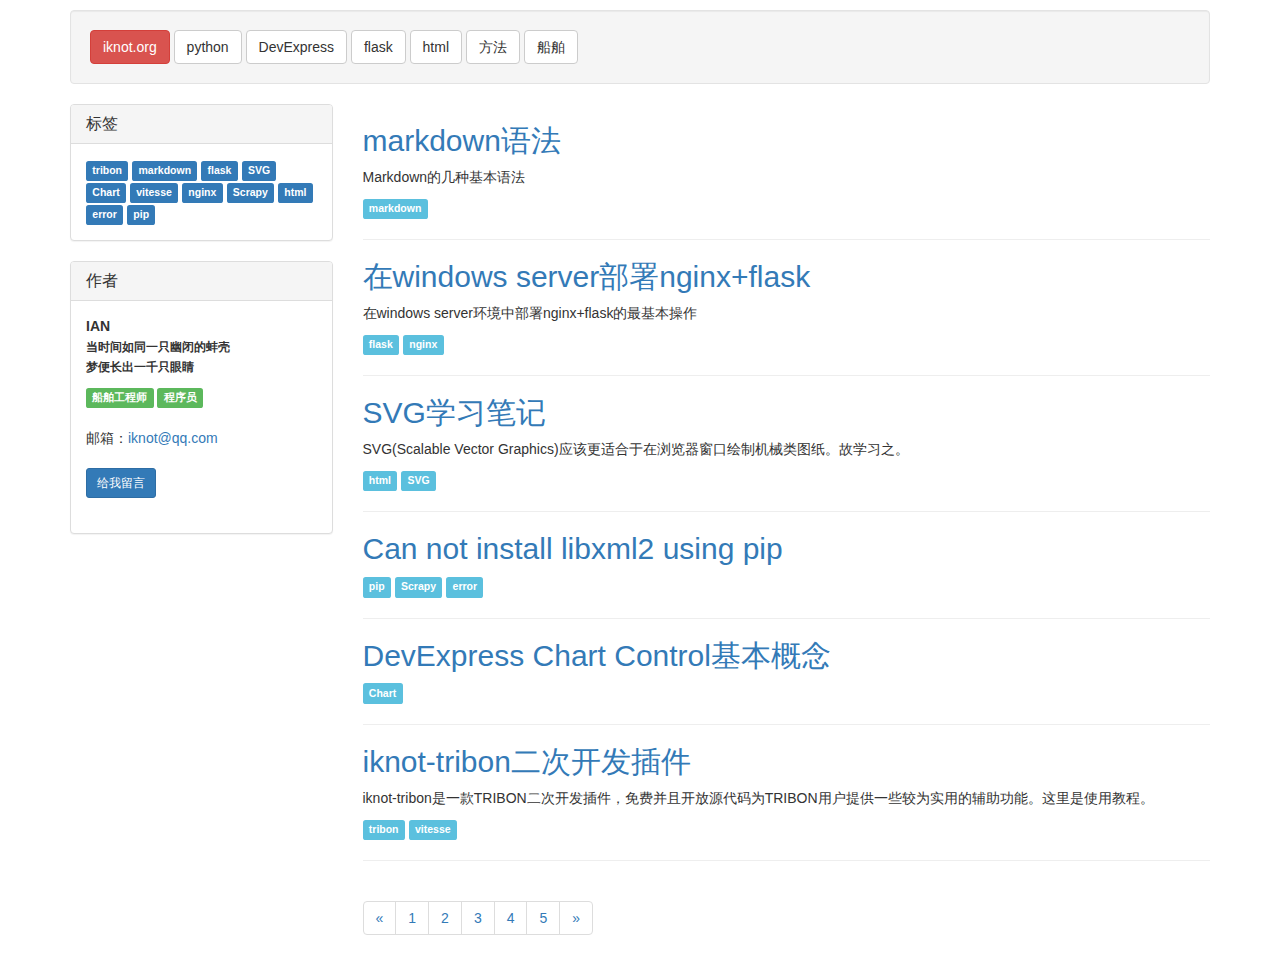
==== index.html @ b97c4287 "blog" ====
<!DOCTYPE html>
<html lang="en">

<head>
  <meta charset="UTF-8">
  <title>post</title>
  <link rel="stylesheet" href="/pygments.css">
  <link rel="stylesheet" href="/static/bootstrap.css">
  <script src="/static/jquery.js"></script>
  <script src="/static/bootstrap.js"></script>
  <link rel="stylesheet" href="/static/blog.css">
</head>

<body>
  <div style="width:800;">
    <div class="container">
      
<div class="row">
    <div class="col-md-12" style="margin-top:10px;">
        <div class="well">
            <a class="btn btn-danger" href="/" role="button">iknot.org</a>
            
            <a class="btn btn-default" href="#" role="button">python</a>
            
            <a class="btn btn-default" href="#" role="button">DevExpress</a>
            
            <a class="btn btn-default" href="#" role="button">flask</a>
            
            <a class="btn btn-default" href="#" role="button">html</a>
            
            <a class="btn btn-default" href="#" role="button">方法</a>
            
            <a class="btn btn-default" href="#" role="button">船舶</a>
            
        </div>
    </div>
  <div class="col-md-3">
    <div class="panel panel-default">
      <div class="panel-heading">
        <h3 class="panel-title">标签</h3>
      </div>
      <div class="panel-body">
        
        <span class="label label-primary">tribon</span>
        
        <span class="label label-primary">markdown</span>
        
        <span class="label label-primary">flask</span>
        
        <span class="label label-primary">SVG</span>
        
        <span class="label label-primary">Chart</span>
        
        <span class="label label-primary">vitesse</span>
        
        <span class="label label-primary">nginx</span>
        
        <span class="label label-primary">Scrapy</span>
        
        <span class="label label-primary">html</span>
        
        <span class="label label-primary">error</span>
        
        <span class="label label-primary">pip</span>
        
      </div>
    </div>
    <div class="panel panel-default">
      <div class="panel-heading">
        <h3 class="panel-title">作者</h3>
      </div>
      <div class="panel-body">
          <address>
            <strong>IAN</strong><br>
            <p>
                <strong><small>当时间如同一只幽闭的蚌壳</small></strong><br>
                <strong><small>梦便长出一千只眼睛</small></strong>
            </p>

            <span class="label label-success">船舶工程师</span>
            <span class="label label-success">程序员</span>
            <br>
            <div style="margin-top:20px;">邮箱：<a href="mailto:#">iknot@qq.com</a></div>
            <div style="margin-top:20px;">
                <a class="btn btn-primary btn-sm" href="/blog/comment" role="button">给我留言</a>
            </div>

          </address>
      </div>
    </div>
  </div>
  <div class="col-md-9">
    
    <a href="/markdown/" role="button">
    <h2>markdown语法</h2></a>
    <p>Markdown的几种基本语法</p>

    <span class="label label-warning"></span>
    
    <span class="label label-info">markdown</span>
    
    <hr/>
    
    <a href="/flask/windows_nginx_flup_flask/" role="button">
    <h2>在windows server部署nginx+flask</h2></a>
    <p>在windows server环境中部署nginx+flask的最基本操作</p>

    <span class="label label-warning"></span>
    
    <span class="label label-info">flask</span>
    
    <span class="label label-info">nginx</span>
    
    <hr/>
    
    <a href="/html/learn_svg/" role="button">
    <h2>SVG学习笔记</h2></a>
    <p>SVG(Scalable Vector Graphics)应该更适合于在浏览器窗口绘制机械类图纸。故学习之。</p>

    <span class="label label-warning"></span>
    
    <span class="label label-info">html</span>
    
    <span class="label label-info">SVG</span>
    
    <hr/>
    
    <a href="/p20160120-pip-error/" role="button">
    <h2>Can not install libxml2 using pip</h2></a>
    <p></p>

    <span class="label label-warning"></span>
    
    <span class="label label-info">pip</span>
    
    <span class="label label-info">Scrapy</span>
    
    <span class="label label-info">error</span>
    
    <hr/>
    
    <a href="/DevExpress-charts-fundamental/" role="button">
    <h2>DevExpress Chart Control基本概念</h2></a>
    <p></p>

    <span class="label label-warning"></span>
    
    <span class="label label-info">Chart</span>
    
    <hr/>
    
    <a href="/tribon/iknot_for_tribon/" role="button">
    <h2>iknot-tribon二次开发插件</h2></a>
    <p>iknot-tribon是一款TRIBON二次开发插件，免费并且开放源代码为TRIBON用户提供一些较为实用的辅助功能。这里是使用教程。</p>

    <span class="label label-warning"></span>
    
    <span class="label label-info">tribon</span>
    
    <span class="label label-info">vitesse</span>
    
    <hr/>
    
    <nav>
     <ul class="pagination">
       <li>
         <a href="#" aria-label="Previous">
           <span aria-hidden="true">&laquo;</span>
         </a>
       </li>
       <li><a href="#">1</a></li>
       <li><a href="#">2</a></li>
       <li><a href="#">3</a></li>
       <li><a href="#">4</a></li>
       <li><a href="#">5</a></li>
       <li>
         <a href="#" aria-label="Next">
           <span aria-hidden="true">&raquo;</span>
         </a>
       </li>
     </ul>
    </nav>
  </div>
</div>


    </div>
  </div>


</body>

</html>
---- pygments.css ----
.codehilite .hll { background-color: #ffffcc }
.codehilite  { background: #f8f8f8; }
.codehilite .c { color: #8f5902; font-style: italic } /* Comment */
.codehilite .err { color: #a40000; border: 1px solid #ef2929 } /* Error */
.codehilite .g { color: #000000 } /* Generic */
.codehilite .k { color: #204a87; font-weight: bold } /* Keyword */
.codehilite .l { color: #000000 } /* Literal */
.codehilite .n { color: #000000 } /* Name */
.codehilite .o { color: #ce5c00; font-weight: bold } /* Operator */
.codehilite .x { color: #000000 } /* Other */
.codehilite .p { color: #000000; font-weight: bold } /* Punctuation */
.codehilite .ch { color: #8f5902; font-style: italic } /* Comment.Hashbang */
.codehilite .cm { color: #8f5902; font-style: italic } /* Comment.Multiline */
.codehilite .cp { color: #8f5902; font-style: italic } /* Comment.Preproc */
.codehilite .cpf { color: #8f5902; font-style: italic } /* Comment.PreprocFile */
.codehilite .c1 { color: #8f5902; font-style: italic } /* Comment.Single */
.codehilite .cs { color: #8f5902; font-style: italic } /* Comment.Special */
.codehilite .gd { color: #a40000 } /* Generic.Deleted */
.codehilite .ge { color: #000000; font-style: italic } /* Generic.Emph */
.codehilite .gr { color: #ef2929 } /* Generic.Error */
.codehilite .gh { color: #000080; font-weight: bold } /* Generic.Heading */
.codehilite .gi { color: #00A000 } /* Generic.Inserted */
.codehilite .go { color: #000000; font-style: italic } /* Generic.Output */
.codehilite .gp { color: #8f5902 } /* Generic.Prompt */
.codehilite .gs { color: #000000; font-weight: bold } /* Generic.Strong */
.codehilite .gu { color: #800080; font-weight: bold } /* Generic.Subheading */
.codehilite .gt { color: #a40000; font-weight: bold } /* Generic.Traceback */
.codehilite .kc { color: #204a87; font-weight: bold } /* Keyword.Constant */
.codehilite .kd { color: #204a87; font-weight: bold } /* Keyword.Declaration */
.codehilite .kn { color: #204a87; font-weight: bold } /* Keyword.Namespace */
.codehilite .kp { color: #204a87; font-weight: bold } /* Keyword.Pseudo */
.codehilite .kr { color: #204a87; font-weight: bold } /* Keyword.Reserved */
.codehilite .kt { color: #204a87; font-weight: bold } /* Keyword.Type */
.codehilite .ld { color: #000000 } /* Literal.Date */
.codehilite .m { color: #0000cf; font-weight: bold } /* Literal.Number */
.codehilite .s { color: #4e9a06 } /* Literal.String */
.codehilite .na { color: #c4a000 } /* Name.Attribute */
.codehilite .nb { color: #204a87 } /* Name.Builtin */
.codehilite .nc { color: #000000 } /* Name.Class */
.codehilite .no { color: #000000 } /* Name.Constant */
.codehilite .nd { color: #5c35cc; font-weight: bold } /* Name.Decorator */
.codehilite .ni { color: #ce5c00 } /* Name.Entity */
.codehilite .ne { color: #cc0000; font-weight: bold } /* Name.Exception */
.codehilite .nf { color: #000000 } /* Name.Function */
.codehilite .nl { color: #f57900 } /* Name.Label */
.codehilite .nn { color: #000000 } /* Name.Namespace */
.codehilite .nx { color: #000000 } /* Name.Other */
.codehilite .py { color: #000000 } /* Name.Property */
.codehilite .nt { color: #204a87; font-weight: bold } /* Name.Tag */
.codehilite .nv { color: #000000 } /* Name.Variable */
.codehilite .ow { color: #204a87; font-weight: bold } /* Operator.Word */
.codehilite .w { color: #f8f8f8; text-decoration: underline } /* Text.Whitespace */
.codehilite .mb { color: #0000cf; font-weight: bold } /* Literal.Number.Bin */
.codehilite .mf { color: #0000cf; font-weight: bold } /* Literal.Number.Float */
.codehilite .mh { color: #0000cf; font-weight: bold } /* Literal.Number.Hex */
.codehilite .mi { color: #0000cf; font-weight: bold } /* Literal.Number.Integer */
.codehilite .mo { color: #0000cf; font-weight: bold } /* Literal.Number.Oct */
.codehilite .sb { color: #4e9a06 } /* Literal.String.Backtick */
.codehilite .sc { color: #4e9a06 } /* Literal.String.Char */
.codehilite .sd { color: #8f5902; font-style: italic } /* Literal.String.Doc */
.codehilite .s2 { color: #4e9a06 } /* Literal.String.Double */
.codehilite .se { color: #4e9a06 } /* Literal.String.Escape */
.codehilite .sh { color: #4e9a06 } /* Literal.String.Heredoc */
.codehilite .si { color: #4e9a06 } /* Literal.String.Interpol */
.codehilite .sx { color: #4e9a06 } /* Literal.String.Other */
.codehilite .sr { color: #4e9a06 } /* Literal.String.Regex */
.codehilite .s1 { color: #4e9a06 } /* Literal.String.Single */
.codehilite .ss { color: #4e9a06 } /* Literal.String.Symbol */
.codehilite .bp { color: #3465a4 } /* Name.Builtin.Pseudo */
.codehilite .vc { color: #000000 } /* Name.Variable.Class */
.codehilite .vg { color: #000000 } /* Name.Variable.Global */
.codehilite .vi { color: #000000 } /* Name.Variable.Instance */
.codehilite .il { color: #0000cf; font-weight: bold } /* Literal.Number.Integer.Long */
---- static/blog.css ----
textarea{
    width:300px;
    height: 200px;
}
span.label{
    line-height: 15px;
    display: inline-block;
}
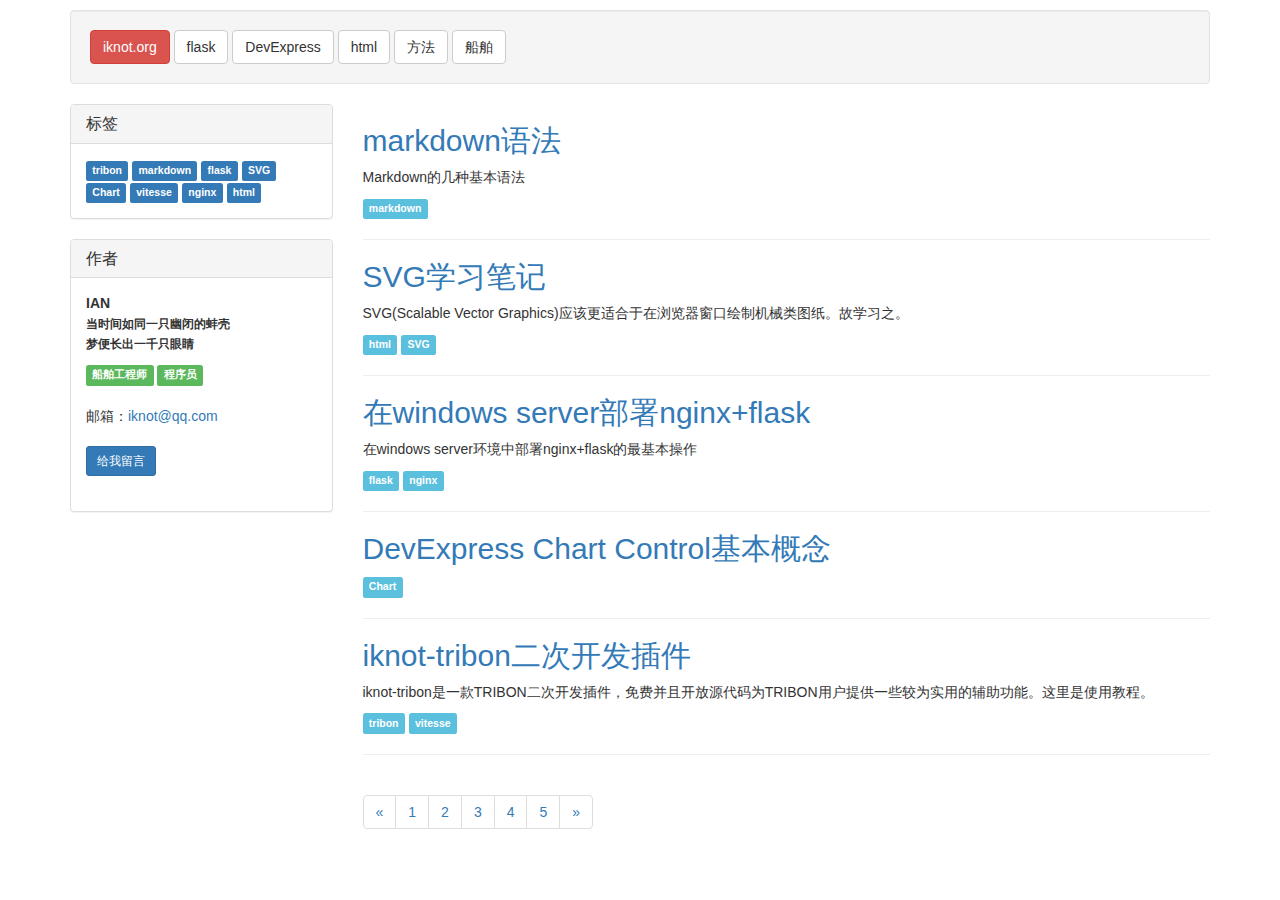
==== commit a5194e07: "modify" ====
--- a/index.html
+++ b/index.html
@@ -20,11 +20,9 @@
         <div class="well">
             <a class="btn btn-danger" href="/" role="button">iknot.org</a>
             
-            <a class="btn btn-default" href="#" role="button">python</a>
+            <a class="btn btn-default" href="#" role="button">flask</a>
             
             <a class="btn btn-default" href="#" role="button">DevExpress</a>
-            
-            <a class="btn btn-default" href="#" role="button">flask</a>
             
             <a class="btn btn-default" href="#" role="button">html</a>
             
@@ -55,13 +53,7 @@
         
         <span class="label label-primary">nginx</span>
         
-        <span class="label label-primary">Scrapy</span>
-        
         <span class="label label-primary">html</span>
-        
-        <span class="label label-primary">error</span>
-        
-        <span class="label label-primary">pip</span>
         
       </div>
     </div>
@@ -101,18 +93,6 @@
     
     <hr/>
     
-    <a href="/flask/windows_nginx_flup_flask/" role="button">
-    <h2>在windows server部署nginx+flask</h2></a>
-    <p>在windows server环境中部署nginx+flask的最基本操作</p>
-
-    <span class="label label-warning"></span>
-    
-    <span class="label label-info">flask</span>
-    
-    <span class="label label-info">nginx</span>
-    
-    <hr/>
-    
     <a href="/html/learn_svg/" role="button">
     <h2>SVG学习笔记</h2></a>
     <p>SVG(Scalable Vector Graphics)应该更适合于在浏览器窗口绘制机械类图纸。故学习之。</p>
@@ -125,17 +105,15 @@
     
     <hr/>
     
-    <a href="/p20160120-pip-error/" role="button">
-    <h2>Can not install libxml2 using pip</h2></a>
-    <p></p>
+    <a href="/flask/windows_nginx_flup_flask/" role="button">
+    <h2>在windows server部署nginx+flask</h2></a>
+    <p>在windows server环境中部署nginx+flask的最基本操作</p>
 
     <span class="label label-warning"></span>
     
-    <span class="label label-info">pip</span>
+    <span class="label label-info">flask</span>
     
-    <span class="label label-info">Scrapy</span>
-    
-    <span class="label label-info">error</span>
+    <span class="label label-info">nginx</span>
     
     <hr/>
     
